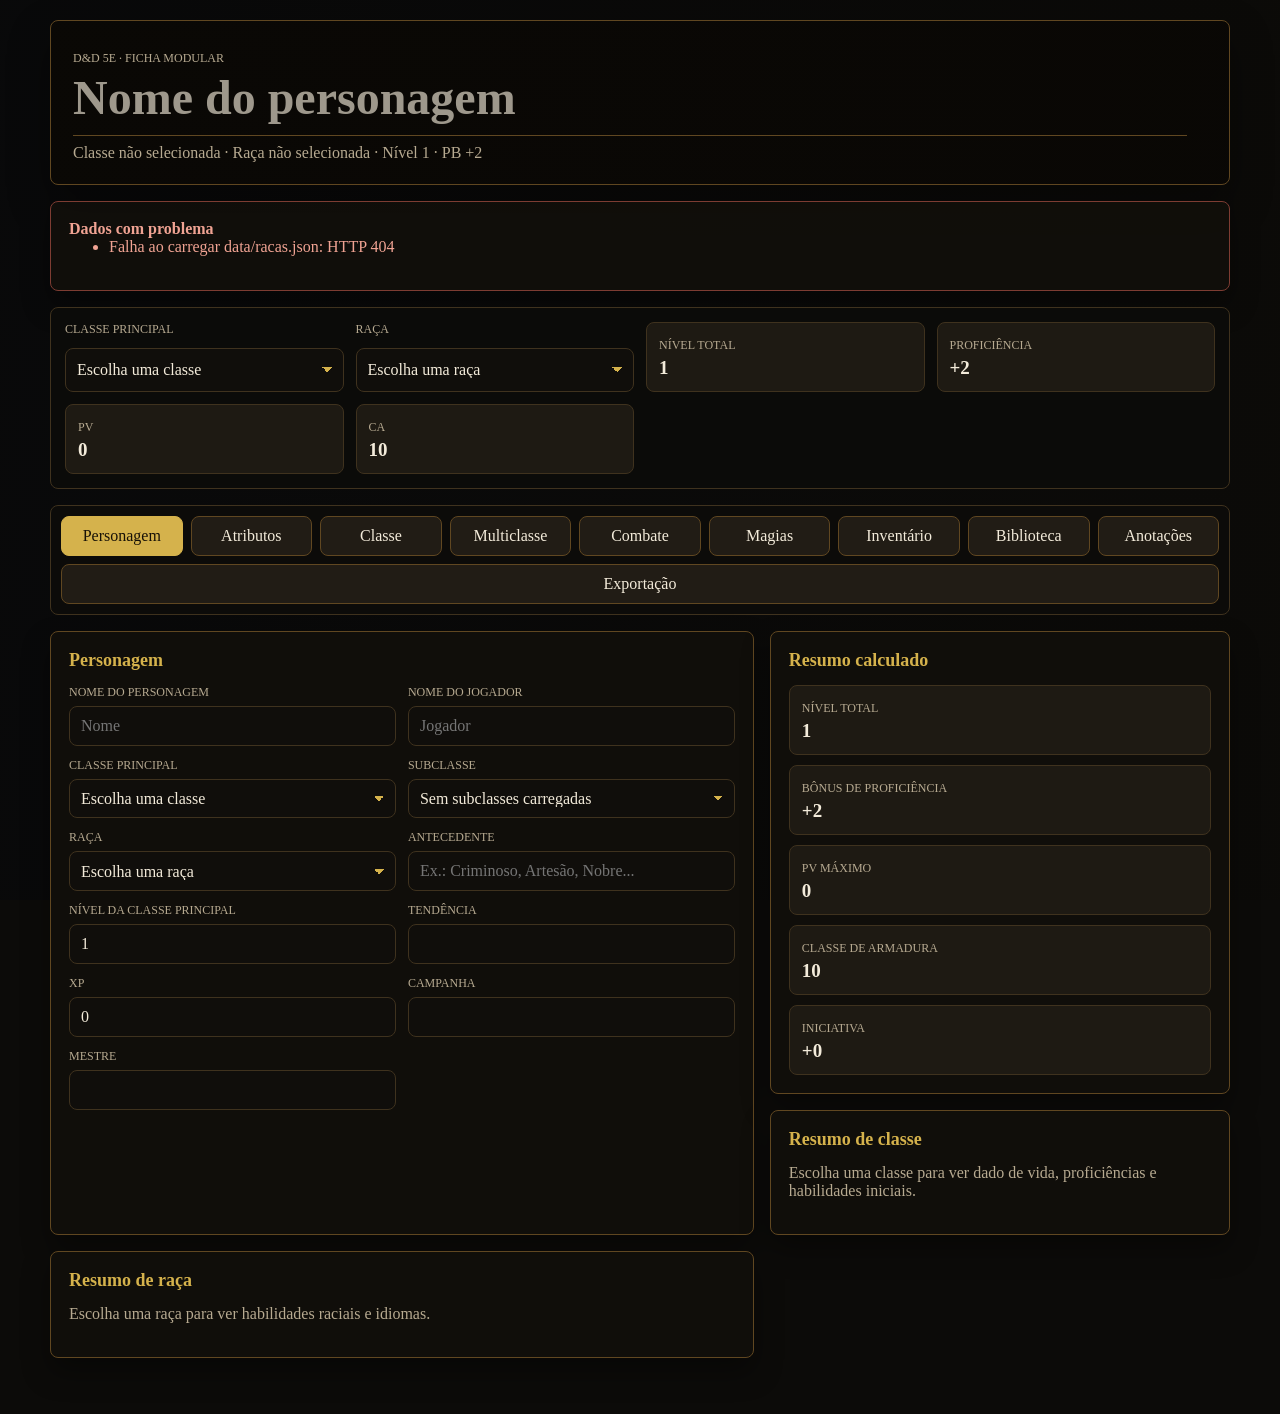
==== index.html @ 10c9d7c4 "Publicar ficha DnD modular" ====
<!DOCTYPE html>
<html lang="pt-BR">
<head>
<meta charset="UTF-8">
<meta name="viewport" content="width=device-width, initial-scale=1.0">
<title>Ficha D&D 5e Modular</title>
<link rel="stylesheet" href="styles/base.css">
<link rel="stylesheet" href="styles/layout.css">
<link rel="stylesheet" href="styles/components.css">
<link rel="stylesheet" href="styles/themes.css">
</head>
<body>
<div class="page-backdrop" aria-hidden="true"></div>
<div data-app-root class="app-loading">
  <p>A aplicação modular está sendo inicializada.</p>
</div>

<script type="module" src="src/app.js?v=focus-20260526"></script>
</body>
</html>
---- styles/base.css ----
:root {
  color-scheme: dark;
  --theme-primary: #3f3a2e;
  --theme-secondary: #11100d;
  --theme-accent: #d5b24c;
  --theme-overlay: rgba(9, 8, 6, 0.72);
  --class-bg: none;
  --bg: #0c0b09;
  --surface: #171410;
  --surface-strong: #211c15;
  --surface-soft: #2a2319;
  --border: #604721;
  --border-soft: #3f321e;
  --text: #f3ebda;
  --muted: #b7aa91;
  --danger: #f0a393;
  --success: #a7d58c;
  --shadow: rgba(0, 0, 0, 0.36);
}

* {
  box-sizing: border-box;
}

html {
  min-height: 100%;
}

body {
  min-height: 100%;
  margin: 0;
  background: var(--bg);
  color: var(--text);
  font-family: Georgia, "Times New Roman", serif;
  line-height: 1.5;
}

body,
button,
input,
select,
textarea {
  font: inherit;
}

button,
input,
select,
textarea {
  color: var(--text);
}

a {
  color: inherit;
}

button {
  cursor: pointer;
}

input,
select,
textarea {
  width: 100%;
  min-width: 0;
}

textarea {
  resize: vertical;
}

strong,
h1,
h2,
h3,
h4,
p,
li,
dd,
dt,
span {
  overflow-wrap: anywhere;
}
---- styles/layout.css ----
.page-backdrop {
  position: fixed;
  inset: 0;
  z-index: -2;
  background: var(--theme-secondary);
}

.page-backdrop::before,
.page-backdrop::after {
  position: absolute;
  inset: 0;
  content: "";
}

.page-backdrop::before {
  background-image: var(--class-bg);
  background-position: center;
  background-size: cover;
  opacity: 0.76;
}

.page-backdrop::after {
  background: linear-gradient(90deg, rgba(4, 5, 8, 0.64), var(--theme-overlay));
}

.app-loading,
.app-shell {
  width: min(1180px, calc(100% - 28px));
  margin: 0 auto;
}

.app-loading {
  padding: 40px 0;
}

.app-shell {
  padding: 20px 0 56px;
}

.sheet-header {
  display: grid;
  grid-template-columns: minmax(0, 1fr) auto;
  gap: 20px;
  align-items: start;
  border: 1px solid var(--border);
  border-radius: 8px;
  background-color: rgba(10, 8, 5, 0.86);
  background-image:
    linear-gradient(90deg, rgba(10, 8, 5, 0.94), rgba(10, 8, 5, 0.72)),
    var(--class-bg);
  background-position: center;
  background-size: cover;
  box-shadow: 0 18px 40px var(--shadow);
  padding: 22px;
}

.title-block {
  min-width: 0;
}

.title-block p {
  margin: 8px 0 0;
  color: var(--muted);
}

.header-actions {
  display: flex;
  justify-content: flex-end;
}

.quick-panel {
  display: grid;
  grid-template-columns: repeat(4, minmax(0, 1fr));
  gap: 12px;
  margin: 16px 0;
  border: 1px solid var(--border-soft);
  border-radius: 8px;
  background: rgba(13, 12, 10, 0.84);
  padding: 14px;
}

.tabs {
  display: flex;
  flex-wrap: wrap;
  gap: 8px;
  margin: 16px 0;
  border: 1px solid var(--border-soft);
  border-radius: 8px;
  background: rgba(13, 12, 10, 0.86);
  padding: 10px;
}

.tab-content {
  min-height: 420px;
}

.tab-grid {
  display: grid;
  grid-template-columns: minmax(0, 1.3fr) minmax(300px, 0.85fr);
  gap: 16px;
}

.tab-grid > .panel:first-child {
  grid-row: span 2;
}

.class-layout {
  display: grid;
  grid-template-columns: repeat(2, minmax(0, 1fr));
  gap: 16px;
}

.library-layout {
  display: grid;
  grid-template-columns: minmax(0, 1fr) minmax(320px, 0.8fr);
  gap: 16px;
}

.panel-wide {
  grid-column: 1 / -1;
}

.form-grid {
  display: grid;
  grid-template-columns: repeat(2, minmax(0, 1fr));
  gap: 12px;
}

.form-grid.compact {
  grid-template-columns: repeat(2, minmax(0, 1fr));
}

.attribute-grid {
  display: grid;
  grid-template-columns: repeat(6, minmax(120px, 1fr));
  gap: 12px;
}

.category-grid {
  display: grid;
  grid-template-columns: repeat(3, minmax(0, 1fr));
  gap: 10px;
}

.action-row {
  display: flex;
  flex-wrap: wrap;
  gap: 10px;
}

.toast-region {
  position: fixed;
  right: 18px;
  bottom: 18px;
  z-index: 10;
  width: min(360px, calc(100% - 36px));
}

@media (max-width: 980px) {
  .quick-panel,
  .attribute-grid,
  .category-grid {
    grid-template-columns: repeat(2, minmax(0, 1fr));
  }

  .tab-grid,
  .class-layout,
  .library-layout {
    grid-template-columns: 1fr;
  }

  .tab-grid > .panel:first-child {
    grid-row: auto;
  }
}

@media (max-width: 680px) {
  .app-shell,
  .app-loading {
    width: min(100% - 18px, 1180px);
  }

  .sheet-header {
    grid-template-columns: 1fr;
    padding: 16px;
  }

  .header-actions {
    justify-content: flex-start;
  }

  .quick-panel,
  .form-grid,
  .form-grid.compact,
  .attribute-grid,
  .category-grid {
    grid-template-columns: 1fr;
  }
}
---- styles/components.css ----
.eyebrow {
  margin: 0;
  color: var(--theme-accent);
  font-size: 12px;
  letter-spacing: 0;
  text-transform: uppercase;
}

.character-title {
  border: 0;
  border-bottom: 1px solid var(--border);
  border-radius: 0;
  background: transparent;
  color: var(--text);
  font-size: clamp(28px, 5vw, 48px);
  font-weight: 700;
  line-height: 1.1;
  padding: 6px 0 10px;
}

.character-title::placeholder {
  color: rgba(243, 235, 218, 0.64);
}

.panel,
.notice {
  border: 1px solid var(--border);
  border-radius: 8px;
  background: rgba(18, 15, 11, 0.88);
  box-shadow: 0 14px 28px var(--shadow);
  padding: 18px;
}

.panel h2,
.notice h2 {
  margin: 0 0 14px;
  color: var(--theme-accent);
  font-size: 18px;
  font-weight: 700;
  letter-spacing: 0;
}

.panel h3 {
  margin: 18px 0 10px;
  color: var(--text);
  font-size: 15px;
}

.panel h4 {
  margin: 0 0 6px;
  color: var(--text);
  font-size: 15px;
}

.panel p,
.panel ul,
.notice ul {
  margin-top: 0;
}

.muted {
  color: var(--muted);
}

.button,
.tab-button {
  display: inline-flex;
  min-height: 40px;
  align-items: center;
  justify-content: center;
  border: 1px solid var(--border);
  border-radius: 8px;
  background: var(--surface-strong);
  color: var(--text);
  padding: 0 14px;
  text-decoration: none;
  transition: border-color 140ms ease, background 140ms ease, color 140ms ease;
}

.button:hover,
.tab-button:hover {
  border-color: var(--theme-accent);
  background: var(--surface-soft);
}

.button:disabled,
.tab-button:disabled {
  cursor: not-allowed;
  opacity: 0.52;
}

.button.danger {
  border-color: #7d3c32;
  color: var(--danger);
}

.button:focus-visible,
.tab-button:focus-visible,
input:focus-visible,
select:focus-visible,
textarea:focus-visible {
  outline: 2px solid var(--theme-accent);
  outline-offset: 2px;
}

.button.subtle {
  color: var(--theme-accent);
}

.tab-button {
  flex: 1 1 120px;
}

.tab-button.active {
  border-color: var(--theme-accent);
  background: var(--theme-accent);
  color: #171107;
}

.form-field {
  display: grid;
  gap: 6px;
  min-width: 0;
}

.form-field-full {
  grid-column: 1 / -1;
}

.form-field span,
.stat-chip span,
.summary-stack span {
  color: var(--muted);
  font-size: 12px;
  text-transform: uppercase;
}

.form-field input,
.form-field select,
.form-field textarea,
.attribute-card input {
  border: 1px solid var(--border-soft);
  border-radius: 8px;
  background: #100e0b;
  color: var(--text);
  padding: 10px 11px;
}

.form-field textarea {
  min-height: 150px;
}

.form-field select {
  appearance: none;
  background-image: linear-gradient(45deg, transparent 50%, var(--theme-accent) 50%), linear-gradient(135deg, var(--theme-accent) 50%, transparent 50%);
  background-position: calc(100% - 16px) 50%, calc(100% - 11px) 50%;
  background-repeat: no-repeat;
  background-size: 5px 5px, 5px 5px;
  padding-right: 32px;
}

.check-field {
  display: flex;
  min-height: 43px;
  align-items: center;
  gap: 10px;
  border: 1px solid var(--border-soft);
  border-radius: 8px;
  background: #100e0b;
  padding: 10px 11px;
}

.check-field input {
  width: 18px;
  height: 18px;
  flex: 0 0 auto;
}

.check-field span {
  color: var(--text);
}

.stat-chip,
.summary-stack div,
.category-grid div,
.empty-slot {
  border: 1px solid var(--border-soft);
  border-radius: 8px;
  background: rgba(33, 28, 21, 0.90);
  padding: 12px;
}

.coins-grid {
  display: grid;
  grid-template-columns: repeat(5, minmax(0, 1fr));
  gap: 8px;
}

.inventory-summary {
  margin-top: 12px;
}

.inventory-list,
.item-result-list {
  display: grid;
  gap: 10px;
}

.inventory-row {
  display: grid;
  grid-template-columns: minmax(220px, 1fr) 90px 140px minmax(180px, 0.75fr) auto;
  gap: 10px;
  align-items: end;
  border: 1px solid var(--border-soft);
  border-radius: 8px;
  background: rgba(15, 13, 10, 0.92);
  padding: 12px;
}

.inventory-row h3,
.item-detail h3 {
  margin: 0 0 4px;
}

.inventory-row p {
  margin: 3px 0 0;
}

.library-filters {
  align-items: end;
}

.library-results {
  min-height: 420px;
}

.item-result {
  display: grid;
  grid-template-columns: minmax(0, 1fr) auto;
  gap: 8px;
  align-items: center;
  border: 1px solid var(--border-soft);
  border-radius: 8px;
  background: rgba(15, 13, 10, 0.92);
  padding: 8px;
}

.item-result.active {
  border-color: var(--theme-accent);
}

.item-result > button:first-child {
  display: grid;
  gap: 4px;
  border: 0;
  background: transparent;
  color: var(--text);
  padding: 4px;
  text-align: left;
}

.item-result span {
  color: var(--muted);
  font-size: 13px;
}

.item-detail {
  display: grid;
  gap: 12px;
}

.storage-select {
  margin: 14px 0;
}

.stat-chip strong,
.summary-stack strong,
.category-grid strong {
  display: block;
  margin-top: 4px;
  color: var(--text);
  font-size: 19px;
}

.summary-stack {
  display: grid;
  gap: 10px;
}

.feature-list {
  display: grid;
  gap: 10px;
}

.feature-item,
.level-row {
  border: 1px solid var(--border-soft);
  border-radius: 8px;
  background: rgba(15, 13, 10, 0.92);
  padding: 12px;
}

.feature-item p {
  margin: 0;
  color: var(--muted);
}

.level-list {
  display: grid;
  gap: 12px;
}

.class-feature-group {
  display: grid;
  gap: 12px;
  margin-top: 16px;
}

.class-feature-group:first-child {
  margin-top: 0;
}

.level-row h3 {
  margin-top: 0;
  color: var(--theme-accent);
}

.detail-list {
  display: grid;
  gap: 10px;
  margin: 0;
}

.detail-list div {
  border-bottom: 1px solid var(--border-soft);
  padding-bottom: 9px;
}

.detail-list div:last-child {
  border-bottom: 0;
  padding-bottom: 0;
}

.detail-list dt {
  color: var(--muted);
  font-size: 12px;
  text-transform: uppercase;
}

.detail-list dd {
  margin: 3px 0 0;
}

.clean-list {
  display: grid;
  gap: 8px;
  padding-left: 20px;
}

.attribute-card {
  display: grid;
  min-height: 170px;
  align-content: space-between;
  border: 1px solid var(--border);
  border-radius: 8px;
  background: rgba(18, 15, 11, 0.90);
  padding: 14px;
  text-align: center;
}

.attribute-card label {
  display: grid;
  gap: 8px;
}

.attribute-card span,
.attribute-card small {
  color: var(--muted);
  text-transform: uppercase;
}

.attribute-card input {
  text-align: center;
  font-size: 22px;
  font-weight: 700;
}

.attribute-card strong {
  color: var(--theme-accent);
  font-size: 36px;
  line-height: 1;
}

.attribute-summary {
  margin-top: 16px;
}

.add-class-row {
  margin-top: 14px;
}

.multiclass-list {
  display: grid;
  gap: 12px;
}

.multiclass-card {
  display: grid;
  grid-template-columns: minmax(180px, 1fr) 110px minmax(180px, 1fr) auto;
  gap: 12px;
  align-items: end;
  border: 1px solid var(--border-soft);
  border-radius: 8px;
  background: rgba(15, 13, 10, 0.92);
  padding: 12px;
}

.spell-known-list {
  display: grid;
  gap: 10px;
}

.spell-known-row {
  display: grid;
  grid-template-columns: minmax(220px, 1fr) 140px minmax(180px, 0.8fr) auto;
  gap: 10px;
  align-items: end;
  border: 1px solid var(--border-soft);
  border-radius: 8px;
  background: rgba(15, 13, 10, 0.92);
  padding: 12px;
}

.spell-known-row h3 {
  margin: 0 0 4px;
}

.spell-known-row p {
  margin: 0;
}

.spell-detail dd {
  white-space: pre-wrap;
}

.multiclass-card h3 {
  margin: 0;
}

.multiclass-card p {
  margin: 4px 0 0;
}

.badge {
  display: inline-flex;
  margin-left: 8px;
  border: 1px solid var(--theme-accent);
  border-radius: 999px;
  color: var(--theme-accent);
  padding: 2px 8px;
  font-size: 12px;
  font-weight: 400;
  vertical-align: middle;
}

.notice-danger {
  margin: 16px 0;
  border-color: #7d3c32;
  color: var(--danger);
}

.toast {
  border: 1px solid var(--theme-accent);
  border-radius: 8px;
  background: #14100a;
  color: var(--text);
  box-shadow: 0 16px 34px var(--shadow);
  padding: 12px 14px;
}

@media (max-width: 680px) {
  .character-title {
    font-size: 30px;
  }

  .panel {
    padding: 14px;
  }
}

@media (max-width: 980px) {
  .multiclass-card {
    grid-template-columns: 1fr;
    align-items: stretch;
  }

  .inventory-row {
    grid-template-columns: 1fr;
    align-items: stretch;
  }

  .spell-known-row {
    grid-template-columns: 1fr;
    align-items: stretch;
  }

  .coins-grid {
    grid-template-columns: repeat(2, minmax(0, 1fr));
  }
}
---- styles/themes.css ----
body {
  accent-color: var(--theme-accent);
}

body[data-theme-class="padrao"] .page-backdrop::before {
  opacity: 0;
}

body[data-theme-class="ladino"] {
  --border: #6f5529;
}

body[data-theme-class="mago"],
body[data-theme-class="bruxo"] {
  --border: #56658f;
}

body[data-theme-class="druida"],
body[data-theme-class="ranger"] {
  --border: #4f6934;
}

body[data-theme-class="clerigo"],
body[data-theme-class="paladino"] {
  --border: #7a632a;
}

body[data-theme-class="barbaro"],
body[data-theme-class="guerreiro"] {
  --border: #72503b;
}
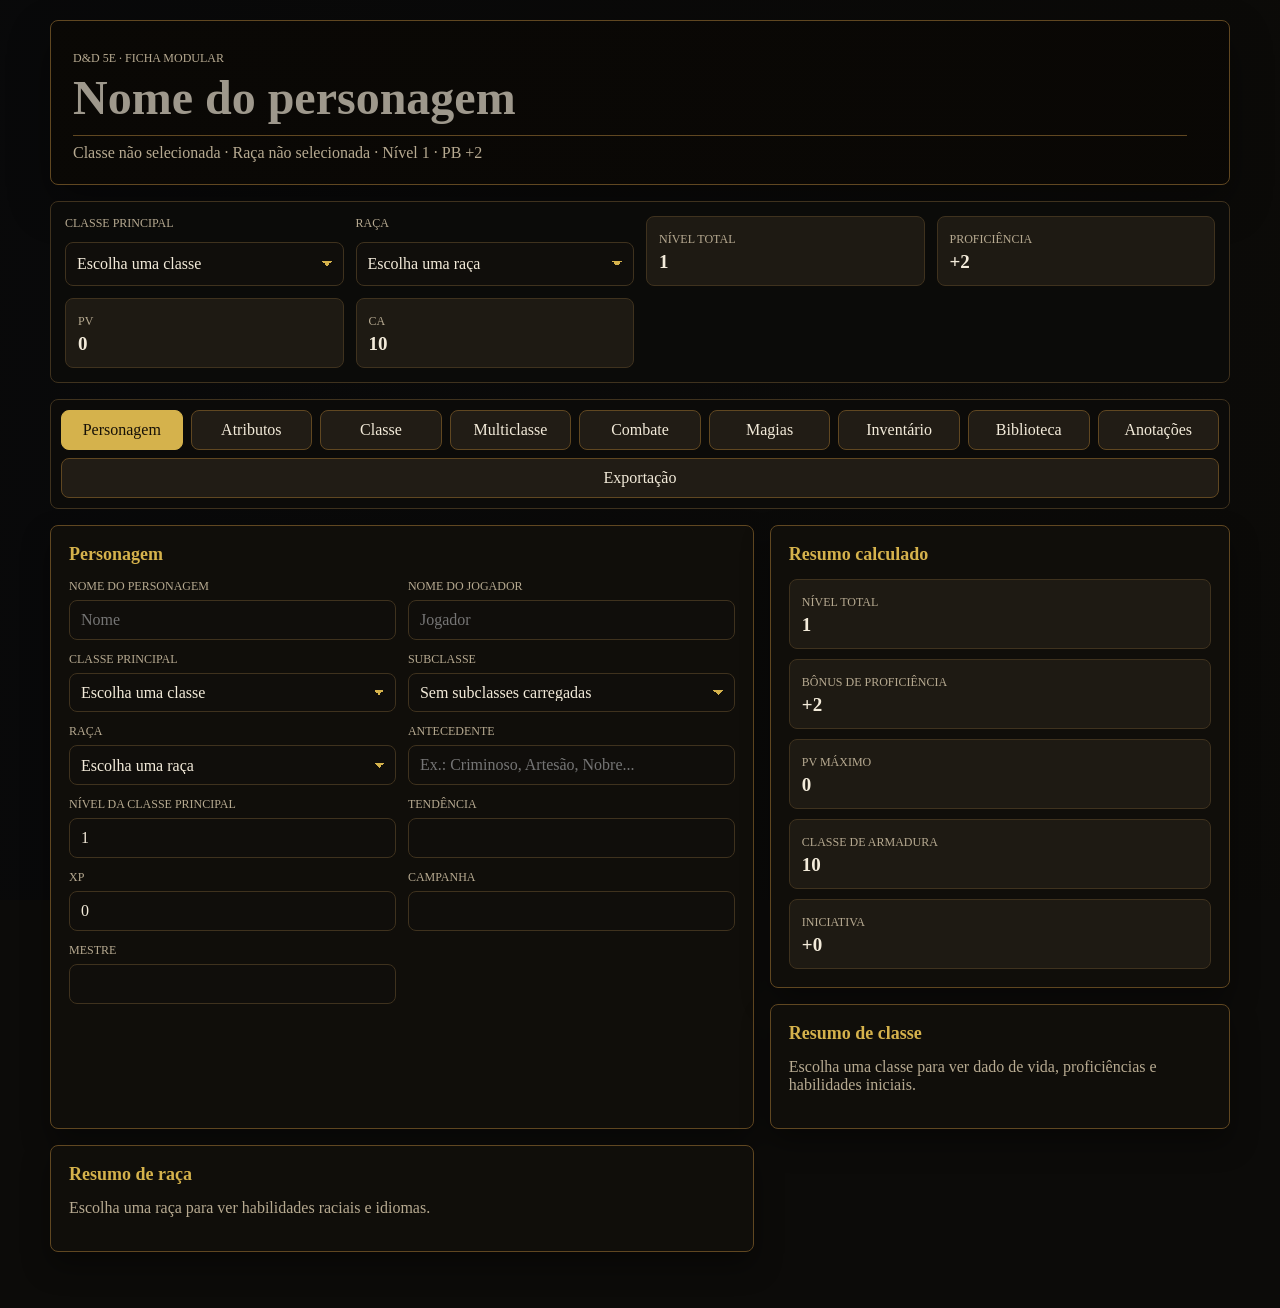
==== commit 9be87871: "Evitar cache antigo no carregamento de racas" ====
--- a/index.html
+++ b/index.html
@@ -15,6 +15,6 @@
   <p>A aplicação modular está sendo inicializada.</p>
 </div>
 
-<script type="module" src="src/app.js?v=focus-20260526"></script>
+<script type="module" src="src/app.js?v=racas-20260526"></script>
 </body>
 </html>
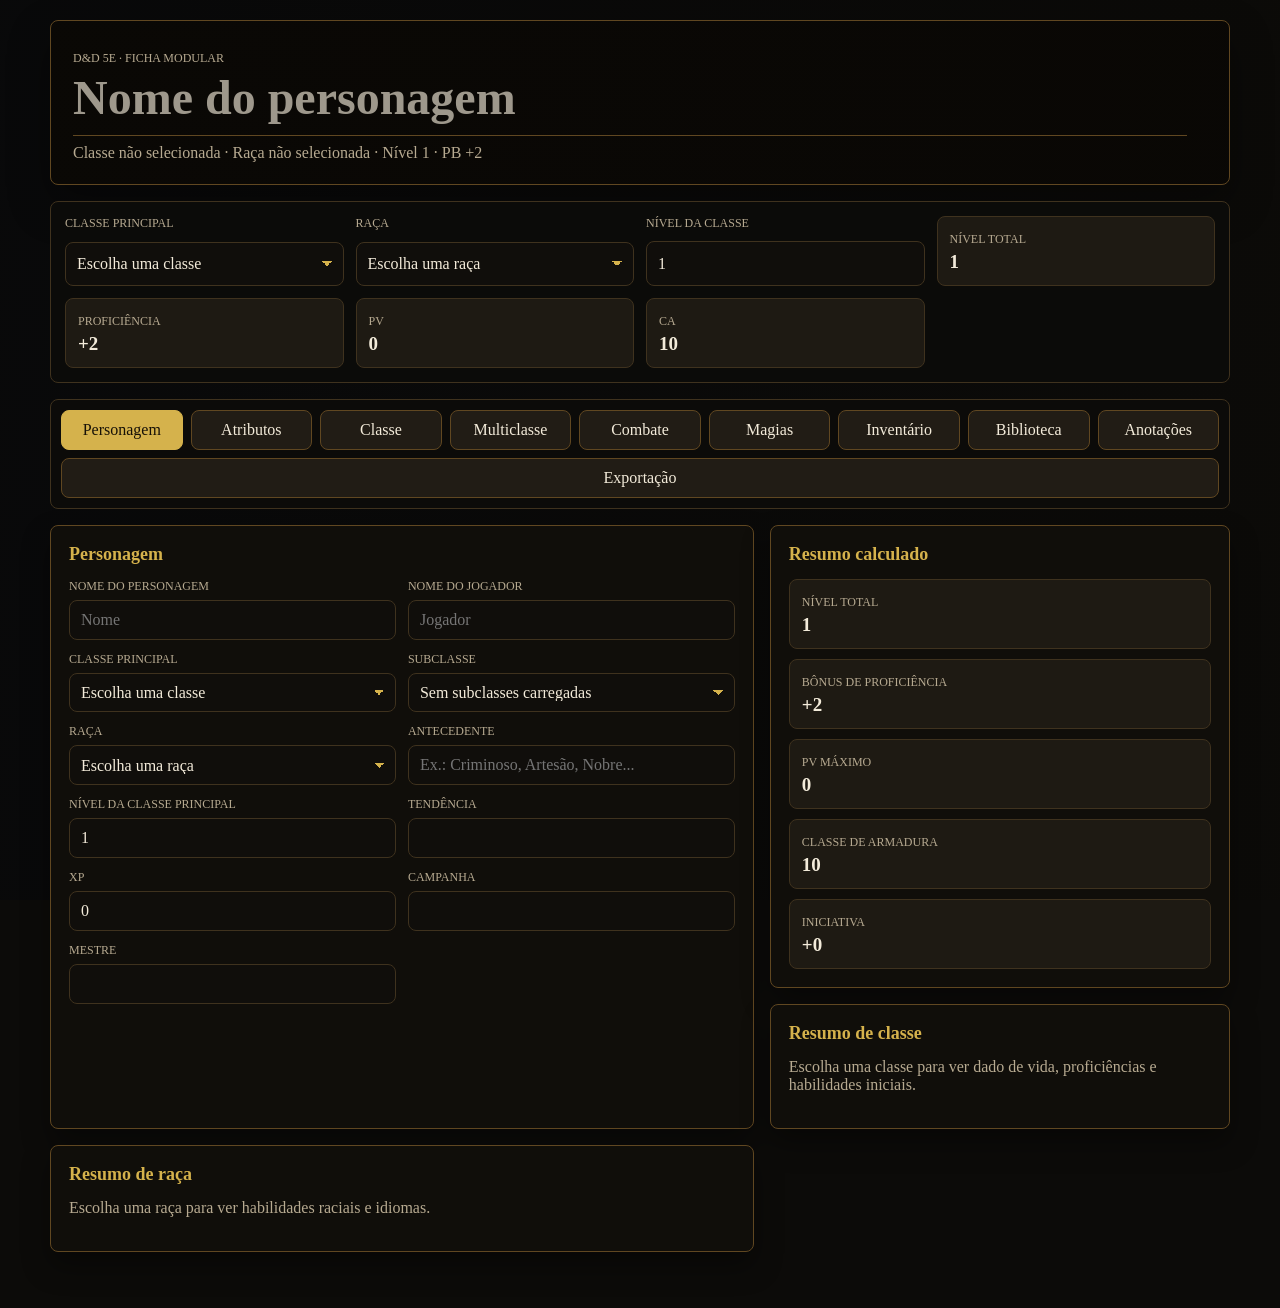
==== commit 30bf705f: "Expor edicao de nivel da classe" ====
--- a/index.html
+++ b/index.html
@@ -15,6 +15,6 @@
   <p>A aplicação modular está sendo inicializada.</p>
 </div>
 
-<script type="module" src="src/app.js?v=racas-20260526"></script>
+<script type="module" src="src/app.js?v=nivel-20260526"></script>
 </body>
 </html>
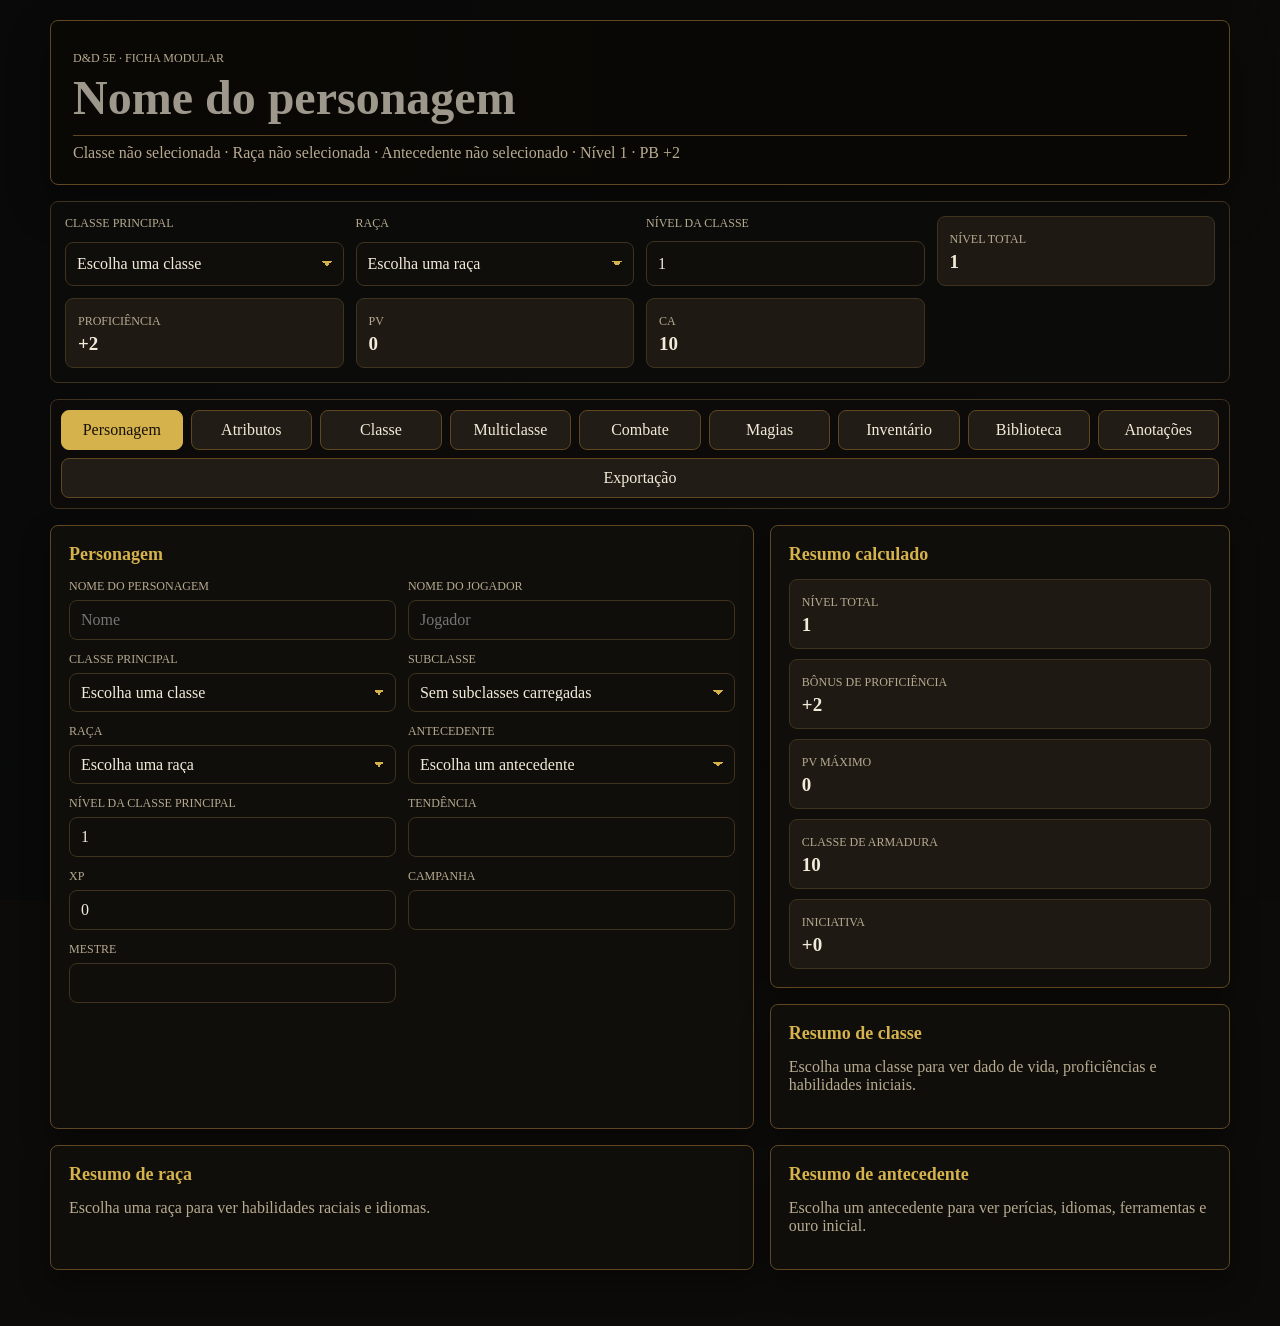
==== commit 3b37ef1c: "Adicionar biblioteca de antecedentes" ====
--- a/index.html
+++ b/index.html
@@ -15,6 +15,6 @@
   <p>A aplicação modular está sendo inicializada.</p>
 </div>
 
-<script type="module" src="src/app.js?v=nivel-20260526"></script>
+<script type="module" src="src/app.js?v=antecedentes-20260526"></script>
 </body>
 </html>
